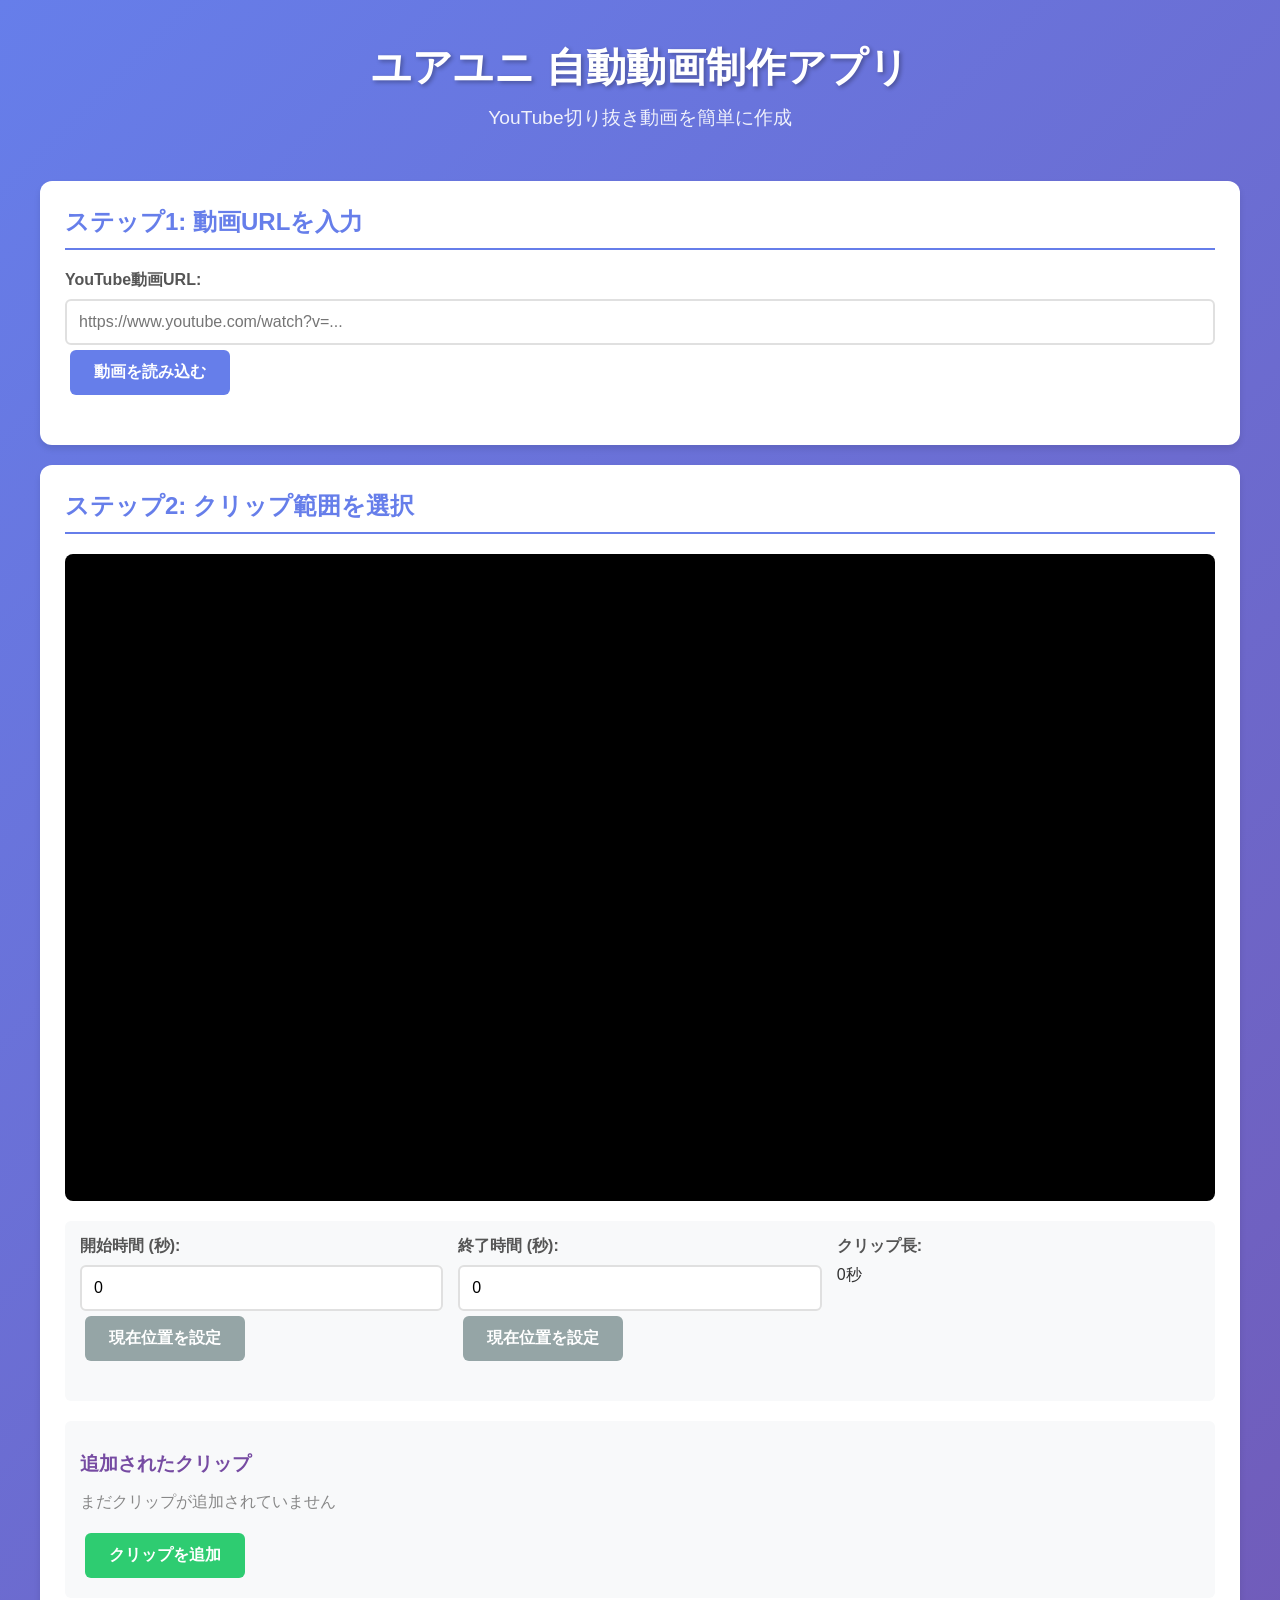
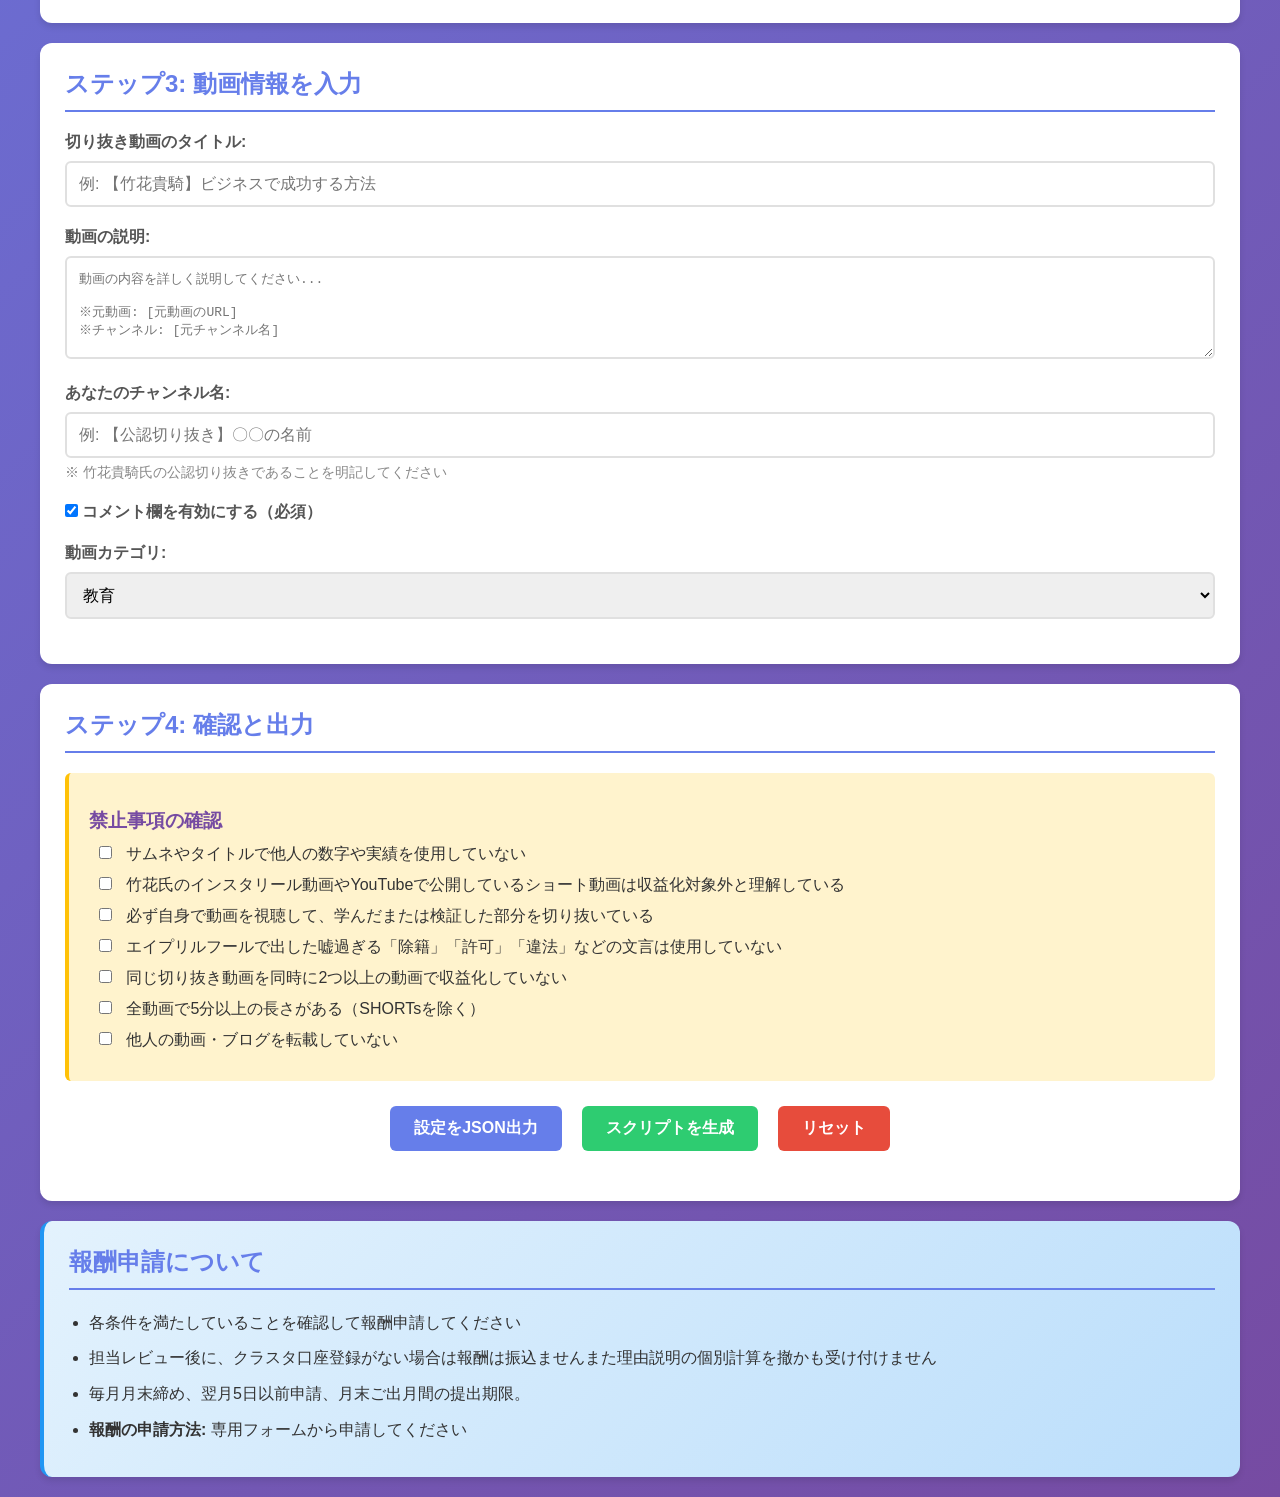
==== video-creator.html @ 3169effa "ユアユニ自動動画制作アプリを実装 YouTube切り抜き動画を簡単に作成するための完全なWebアプリケーションを追加。  主な機能: - YouTube動画URLからの自動読み込み - ビデオプレビュ" ====
<!DOCTYPE html>
<html lang="ja">
<head>
    <meta charset="UTF-8">
    <meta name="viewport" content="width=device-width, initial-scale=1.0">
    <title>ユアユニ 自動動画制作アプリ</title>
    <link rel="stylesheet" href="video-creator.css">
</head>
<body>
    <div class="container">
        <header>
            <h1>ユアユニ 自動動画制作アプリ</h1>
            <p class="subtitle">YouTube切り抜き動画を簡単に作成</p>
        </header>

        <div class="main-content">
            <!-- Step 1: YouTube URLの入力 -->
            <section class="card">
                <h2>ステップ1: 動画URLを入力</h2>
                <div class="form-group">
                    <label for="videoUrl">YouTube動画URL:</label>
                    <input type="text" id="videoUrl" placeholder="https://www.youtube.com/watch?v=..." />
                    <button id="loadVideoBtn" class="btn btn-primary">動画を読み込む</button>
                </div>
                <div id="videoInfo" class="video-info" style="display: none;">
                    <p><strong>動画タイトル:</strong> <span id="videoTitle"></span></p>
                    <p><strong>チャンネル:</strong> <span id="channelName"></span></p>
                    <p><strong>再生時間:</strong> <span id="videoDuration"></span></p>
                </div>
            </section>

            <!-- Step 2: ビデオプレビューとクリップ選択 -->
            <section class="card">
                <h2>ステップ2: クリップ範囲を選択</h2>
                <div class="video-container">
                    <div id="videoPlayer" class="video-player"></div>
                </div>

                <div class="clip-controls">
                    <div class="form-group">
                        <label for="startTime">開始時間 (秒):</label>
                        <input type="number" id="startTime" min="0" value="0" />
                        <button id="setStartBtn" class="btn btn-secondary">現在位置を設定</button>
                    </div>

                    <div class="form-group">
                        <label for="endTime">終了時間 (秒):</label>
                        <input type="number" id="endTime" min="0" value="0" />
                        <button id="setEndBtn" class="btn btn-secondary">現在位置を設定</button>
                    </div>

                    <div class="form-group">
                        <label>クリップ長:</label>
                        <span id="clipDuration">0秒</span>
                    </div>
                </div>

                <div class="clip-list">
                    <h3>追加されたクリップ</h3>
                    <div id="clipItems"></div>
                    <button id="addClipBtn" class="btn btn-success">クリップを追加</button>
                </div>
            </section>

            <!-- Step 3: メタデータ入力 -->
            <section class="card">
                <h2>ステップ3: 動画情報を入力</h2>

                <div class="form-group">
                    <label for="clipTitle">切り抜き動画のタイトル:</label>
                    <input type="text" id="clipTitle" placeholder="例: 【竹花貴騎】ビジネスで成功する方法" />
                </div>

                <div class="form-group">
                    <label for="clipDescription">動画の説明:</label>
                    <textarea id="clipDescription" rows="5" placeholder="動画の内容を詳しく説明してください...&#10;&#10;※元動画: [元動画のURL]&#10;※チャンネル: [元チャンネル名]"></textarea>
                </div>

                <div class="form-group">
                    <label for="yourChannelName">あなたのチャンネル名:</label>
                    <input type="text" id="yourChannelName" placeholder="例: 【公認切り抜き】〇〇の名前" />
                    <small>※ 竹花貴騎氏の公認切り抜きであることを明記してください</small>
                </div>

                <div class="form-group">
                    <label>
                        <input type="checkbox" id="commentEnabled" checked />
                        コメント欄を有効にする（必須）
                    </label>
                </div>

                <div class="form-group">
                    <label>動画カテゴリ:</label>
                    <select id="videoCategory">
                        <option value="education">教育</option>
                        <option value="business">ビジネス</option>
                        <option value="howto">ハウツー</option>
                        <option value="people">人物・ブログ</option>
                    </select>
                </div>
            </section>

            <!-- Step 4: 確認と出力 -->
            <section class="card">
                <h2>ステップ4: 確認と出力</h2>

                <div class="rules-checklist">
                    <h3>禁止事項の確認</h3>
                    <label><input type="checkbox" class="rule-check" /> サムネやタイトルで他人の数字や実績を使用していない</label>
                    <label><input type="checkbox" class="rule-check" /> 竹花氏のインスタリール動画やYouTubeで公開しているショート動画は収益化対象外と理解している</label>
                    <label><input type="checkbox" class="rule-check" /> 必ず自身で動画を視聴して、学んだまたは検証した部分を切り抜いている</label>
                    <label><input type="checkbox" class="rule-check" /> エイプリルフールで出した嘘過ぎる「除籍」「許可」「違法」などの文言は使用していない</label>
                    <label><input type="checkbox" class="rule-check" /> 同じ切り抜き動画を同時に2つ以上の動画で収益化していない</label>
                    <label><input type="checkbox" class="rule-check" /> 全動画で5分以上の長さがある（SHORTsを除く）</label>
                    <label><input type="checkbox" class="rule-check" /> 他人の動画・ブログを転載していない</label>
                </div>

                <div class="button-group">
                    <button id="generateJsonBtn" class="btn btn-primary">設定をJSON出力</button>
                    <button id="generateScriptBtn" class="btn btn-success">スクリプトを生成</button>
                    <button id="resetBtn" class="btn btn-danger">リセット</button>
                </div>

                <div id="outputSection" style="display: none;">
                    <h3>出力結果</h3>
                    <pre id="outputContent"></pre>
                    <button id="copyOutputBtn" class="btn btn-secondary">クリップボードにコピー</button>
                </div>
            </section>

            <!-- 申請情報 -->
            <section class="card info-box">
                <h2>報酬申請について</h2>
                <ul>
                    <li>各条件を満たしていることを確認して報酬申請してください</li>
                    <li>担当レビュー後に、クラスタ口座登録がない場合は報酬は振込ませんまた理由説明の個別計算を撤かも受け付けません</li>
                    <li>毎月月末締め、翌月5日以前申請、月末ご出月間の提出期限。</li>
                    <li><strong>報酬の申請方法:</strong> 専用フォームから申請してください</li>
                </ul>
            </section>
        </div>
    </div>

    <script src="video-creator.js"></script>
</body>
</html>
---- video-creator.css ----
* {
    margin: 0;
    padding: 0;
    box-sizing: border-box;
}

body {
    font-family: 'Segoe UI', Tahoma, Geneva, Verdana, sans-serif;
    background: linear-gradient(135deg, #667eea 0%, #764ba2 100%);
    min-height: 100vh;
    padding: 20px;
    color: #333;
}

.container {
    max-width: 1200px;
    margin: 0 auto;
}

header {
    text-align: center;
    color: white;
    margin-bottom: 30px;
    padding: 20px;
}

header h1 {
    font-size: 2.5em;
    margin-bottom: 10px;
    text-shadow: 2px 2px 4px rgba(0, 0, 0, 0.3);
}

.subtitle {
    font-size: 1.2em;
    opacity: 0.9;
}

.main-content {
    display: flex;
    flex-direction: column;
    gap: 20px;
}

.card {
    background: white;
    border-radius: 12px;
    padding: 25px;
    box-shadow: 0 4px 6px rgba(0, 0, 0, 0.1);
}

.card h2 {
    color: #667eea;
    margin-bottom: 20px;
    font-size: 1.5em;
    border-bottom: 2px solid #667eea;
    padding-bottom: 10px;
}

.card h3 {
    color: #764ba2;
    margin: 15px 0 10px;
    font-size: 1.2em;
}

.form-group {
    margin-bottom: 20px;
}

.form-group label {
    display: block;
    font-weight: 600;
    margin-bottom: 8px;
    color: #555;
}

.form-group input[type="text"],
.form-group input[type="number"],
.form-group textarea,
.form-group select {
    width: 100%;
    padding: 12px;
    border: 2px solid #e0e0e0;
    border-radius: 6px;
    font-size: 1em;
    transition: border-color 0.3s;
}

.form-group input[type="text"]:focus,
.form-group input[type="number"]:focus,
.form-group textarea:focus,
.form-group select:focus {
    outline: none;
    border-color: #667eea;
}

.form-group small {
    display: block;
    color: #888;
    margin-top: 5px;
    font-size: 0.9em;
}

.btn {
    padding: 12px 24px;
    border: none;
    border-radius: 6px;
    font-size: 1em;
    font-weight: 600;
    cursor: pointer;
    transition: all 0.3s;
    margin: 5px;
}

.btn-primary {
    background: #667eea;
    color: white;
}

.btn-primary:hover {
    background: #5568d3;
    transform: translateY(-2px);
    box-shadow: 0 4px 8px rgba(102, 126, 234, 0.3);
}

.btn-secondary {
    background: #95a5a6;
    color: white;
}

.btn-secondary:hover {
    background: #7f8c8d;
}

.btn-success {
    background: #2ecc71;
    color: white;
}

.btn-success:hover {
    background: #27ae60;
}

.btn-danger {
    background: #e74c3c;
    color: white;
}

.btn-danger:hover {
    background: #c0392b;
}

.video-info {
    background: #f8f9fa;
    padding: 15px;
    border-radius: 6px;
    margin-top: 15px;
}

.video-info p {
    margin: 8px 0;
}

.video-container {
    position: relative;
    width: 100%;
    padding-bottom: 56.25%; /* 16:9 aspect ratio */
    background: #000;
    border-radius: 8px;
    overflow: hidden;
    margin-bottom: 20px;
}

.video-player {
    position: absolute;
    top: 0;
    left: 0;
    width: 100%;
    height: 100%;
}

.video-player iframe {
    width: 100%;
    height: 100%;
}

.clip-controls {
    display: grid;
    grid-template-columns: repeat(auto-fit, minmax(250px, 1fr));
    gap: 15px;
    margin-bottom: 20px;
    padding: 15px;
    background: #f8f9fa;
    border-radius: 6px;
}

.clip-list {
    margin-top: 20px;
    padding: 15px;
    background: #f8f9fa;
    border-radius: 6px;
}

#clipItems {
    margin: 15px 0;
}

.clip-item {
    background: white;
    padding: 15px;
    margin: 10px 0;
    border-radius: 6px;
    border-left: 4px solid #667eea;
    display: flex;
    justify-content: space-between;
    align-items: center;
}

.clip-item-info {
    flex: 1;
}

.clip-item-actions {
    display: flex;
    gap: 10px;
}

.rules-checklist {
    background: #fff3cd;
    padding: 20px;
    border-radius: 6px;
    border-left: 4px solid #ffc107;
    margin-bottom: 20px;
}

.rules-checklist label {
    display: block;
    margin: 10px 0;
    padding-left: 10px;
}

.rules-checklist input[type="checkbox"] {
    margin-right: 10px;
}

.button-group {
    display: flex;
    justify-content: center;
    flex-wrap: wrap;
    gap: 10px;
    margin: 20px 0;
}

#outputSection {
    margin-top: 20px;
    padding: 20px;
    background: #f8f9fa;
    border-radius: 6px;
}

#outputContent {
    background: #2d2d2d;
    color: #f8f8f2;
    padding: 20px;
    border-radius: 6px;
    overflow-x: auto;
    font-family: 'Courier New', monospace;
    font-size: 0.9em;
    max-height: 400px;
    overflow-y: auto;
}

.info-box {
    background: linear-gradient(135deg, #e3f2fd 0%, #bbdefb 100%);
    border-left: 4px solid #2196f3;
}

.info-box ul {
    padding-left: 20px;
}

.info-box li {
    margin: 10px 0;
    line-height: 1.6;
}

/* Responsive design */
@media (max-width: 768px) {
    header h1 {
        font-size: 1.8em;
    }

    .card {
        padding: 15px;
    }

    .clip-controls {
        grid-template-columns: 1fr;
    }

    .button-group {
        flex-direction: column;
    }

    .btn {
        width: 100%;
    }
}

/* Loading animation */
.loading {
    display: inline-block;
    width: 20px;
    height: 20px;
    border: 3px solid rgba(255, 255, 255, 0.3);
    border-radius: 50%;
    border-top-color: white;
    animation: spin 1s ease-in-out infinite;
}

@keyframes spin {
    to { transform: rotate(360deg); }
}

/* Success/Error messages */
.message {
    padding: 12px;
    border-radius: 6px;
    margin: 10px 0;
}

.message-success {
    background: #d4edda;
    color: #155724;
    border: 1px solid #c3e6cb;
}

.message-error {
    background: #f8d7da;
    color: #721c24;
    border: 1px solid #f5c6cb;
}

.message-warning {
    background: #fff3cd;
    color: #856404;
    border: 1px solid #ffeaa7;
}
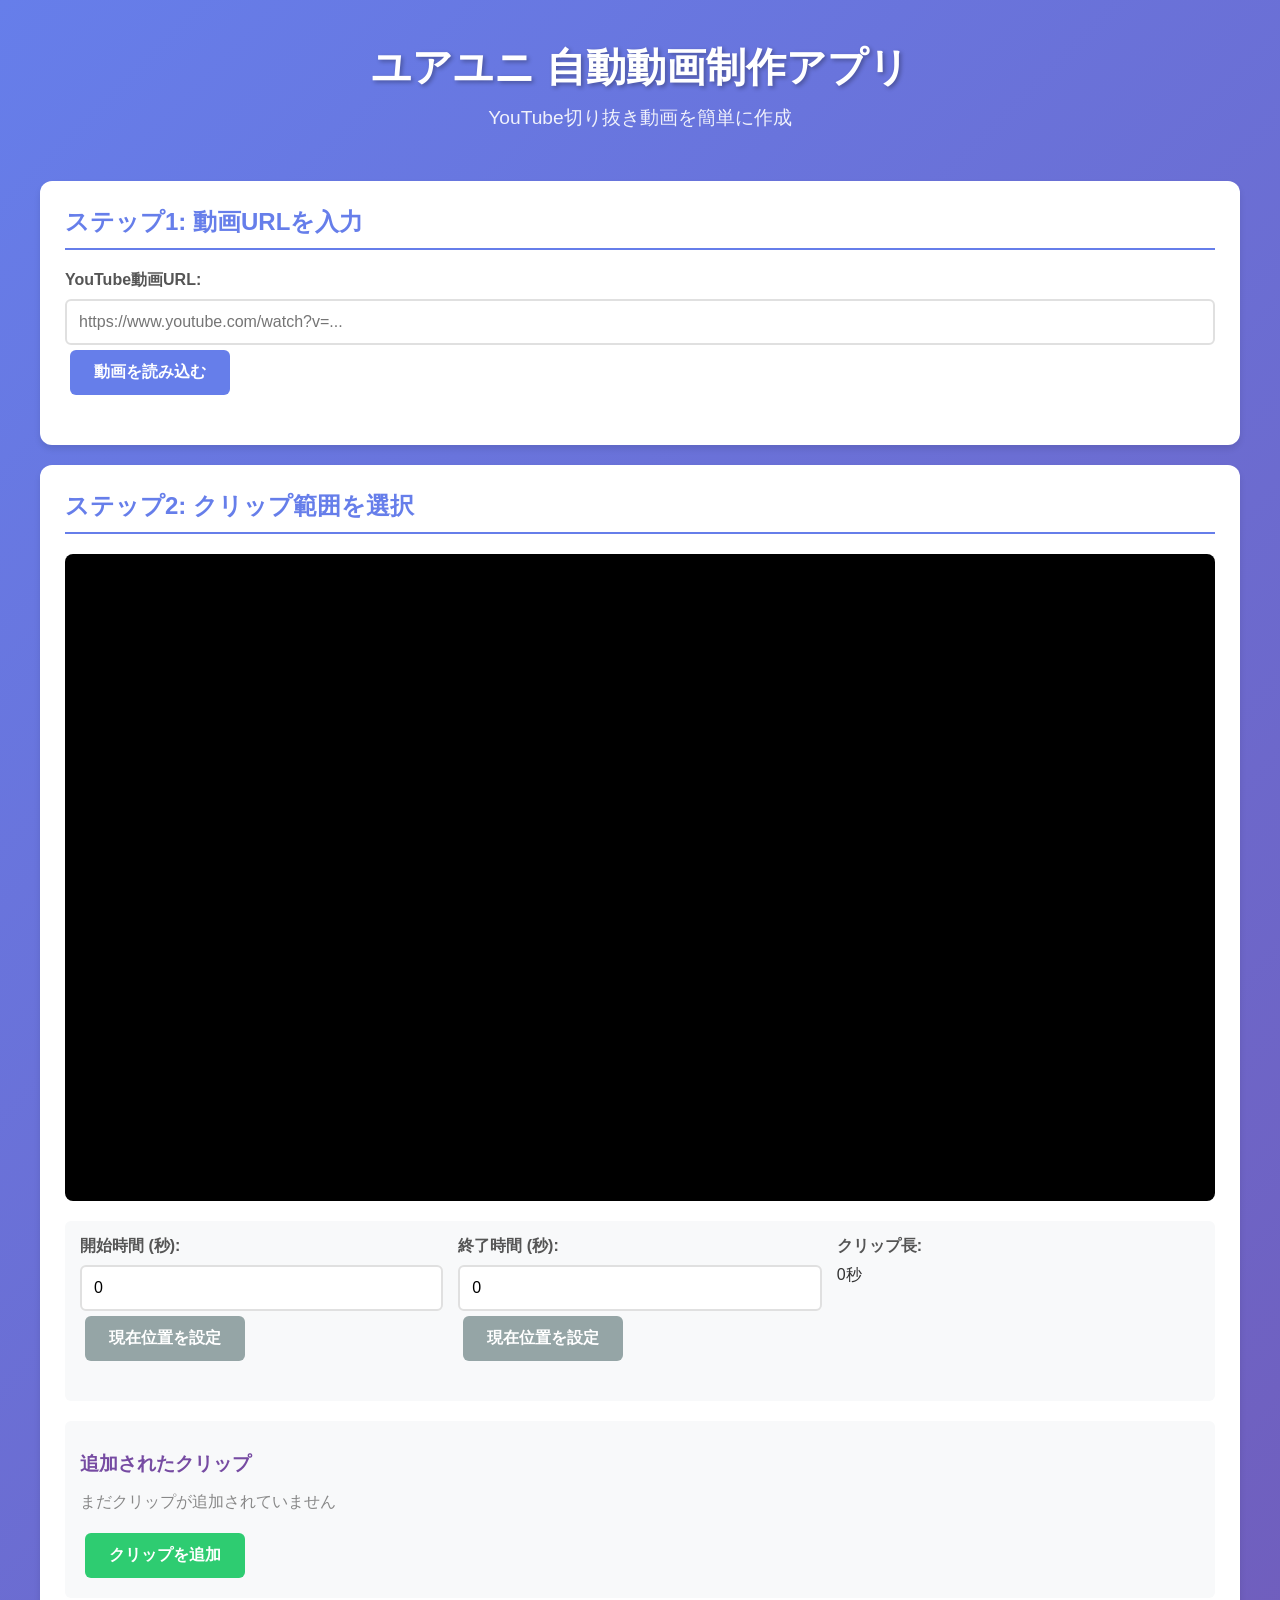
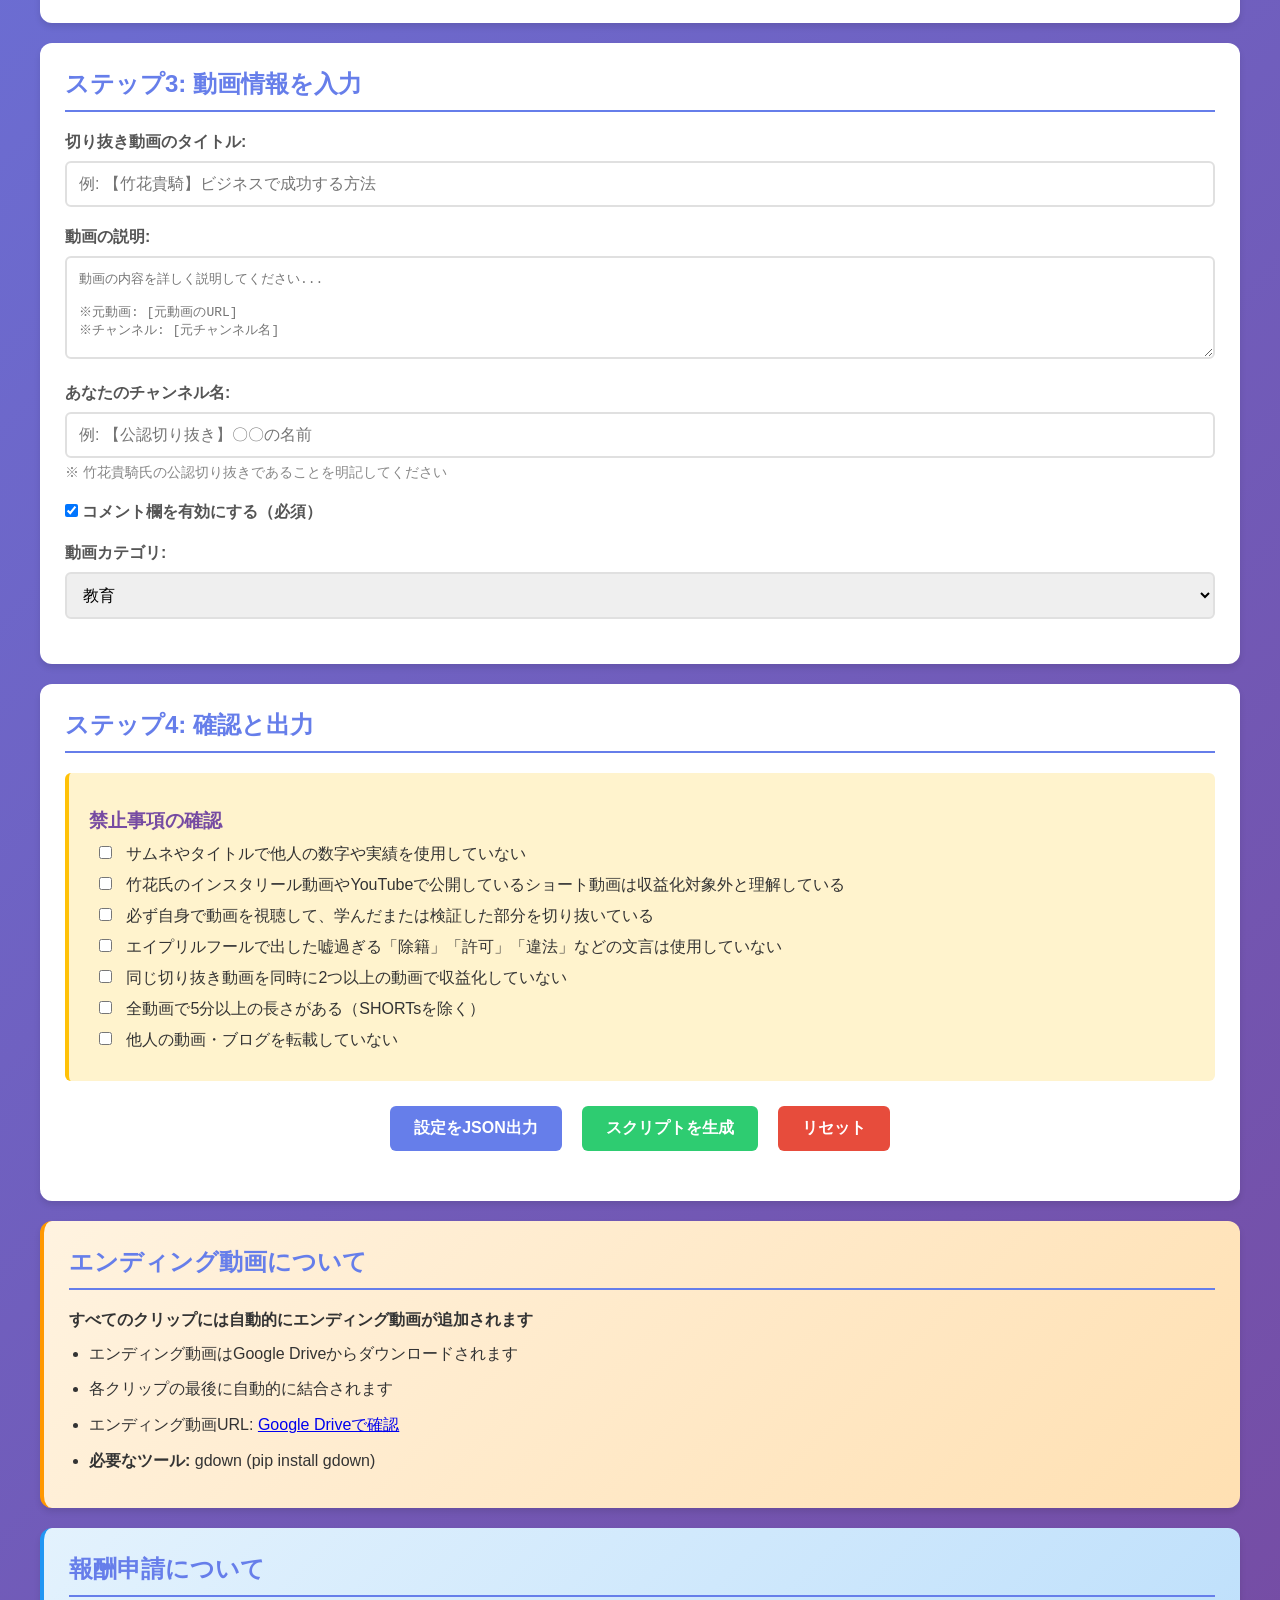
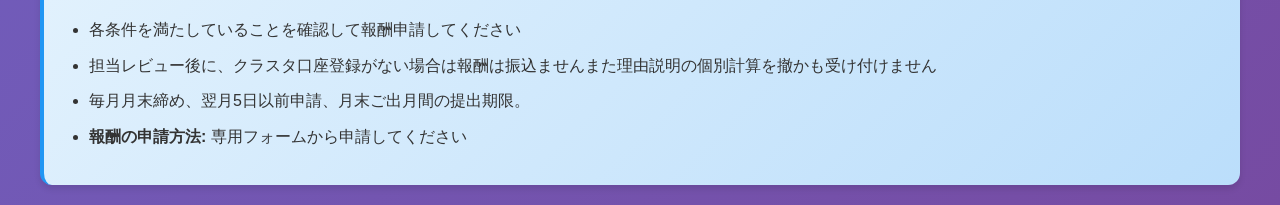
==== commit 5eb00d7e: "エンディング動画の自動挿入機能を追加 Google Driveからエンディング動画をダウンロードし、各クリップの最後に自動的に結合する機能を実装。  主な変更: - Google Drive動画URL" ====
--- a/video-creator.html
+++ b/video-creator.html
@@ -128,6 +128,20 @@
                 </div>
             </section>
 
+            <!-- エンディング動画情報 -->
+            <section class="card info-box" style="background: linear-gradient(135deg, #fff3e0 0%, #ffe0b2 100%); border-left: 4px solid #ff9800;">
+                <h2>エンディング動画について</h2>
+                <p style="margin-bottom: 10px;">
+                    <strong>すべてのクリップには自動的にエンディング動画が追加されます</strong>
+                </p>
+                <ul>
+                    <li>エンディング動画はGoogle Driveからダウンロードされます</li>
+                    <li>各クリップの最後に自動的に結合されます</li>
+                    <li>エンディング動画URL: <a href="https://drive.google.com/file/d/1cn486ZQzMqYhEA1mkw8VM8QcFf4nPJ1b/view" target="_blank">Google Driveで確認</a></li>
+                    <li><strong>必要なツール:</strong> gdown (pip install gdown)</li>
+                </ul>
+            </section>
+
             <!-- 申請情報 -->
             <section class="card info-box">
                 <h2>報酬申請について</h2>
